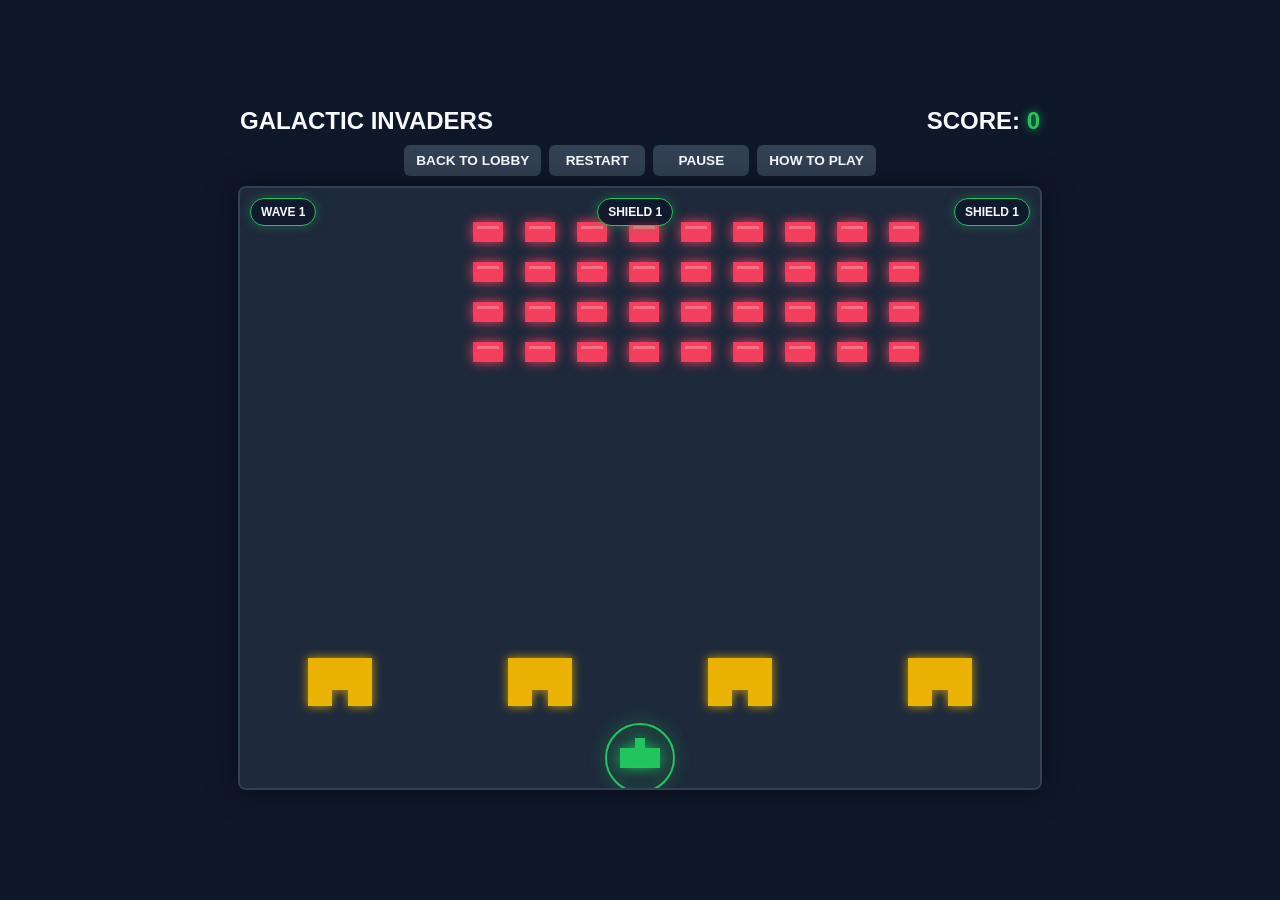
==== games/invaders/index.html @ ac122458 "Initial commit" ====
<!DOCTYPE html>
<html lang="en">
<head>
    <meta charset="UTF-8">
    <meta name="viewport" content="width=device-width, initial-scale=1.0">
    <title>Galactic Invaders</title>
    <link rel="stylesheet" href="../../src/styles/base.css">
    <link rel="stylesheet" href="../../src/styles/game-shell.css">
    <style>
        #score-display {
            color: #22c55e;
            text-shadow: 0 0 10px rgba(34, 197, 94, 0.8);
        }

        .invader-hud {
            position: absolute;
            top: 12px;
            left: 12px;
            right: 12px;
            display: flex;
            justify-content: space-between;
            align-items: flex-start;
            gap: 10px;
            pointer-events: none;
            z-index: 2;
        }

        .hud-pill,
        .powerup-badge {
            background: rgba(15, 23, 42, 0.82);
            border: 1px solid #22c55e;
            border-radius: 999px;
            color: #f8fafc;
            font-size: 0.75rem;
            font-weight: bold;
            padding: 6px 10px;
            text-transform: uppercase;
            box-shadow: 0 0 12px rgba(34, 197, 94, 0.35);
        }

        .powerup-stack {
            display: flex;
            justify-content: flex-end;
            flex-wrap: wrap;
            gap: 8px;
        }

        .powerup-badge.rapid { border-color: #06b6d4; box-shadow: 0 0 12px rgba(6, 182, 212, 0.35); }
        .powerup-badge.spread { border-color: #a855f7; box-shadow: 0 0 12px rgba(168, 85, 247, 0.35); }
        .powerup-badge.shield { border-color: #22c55e; box-shadow: 0 0 12px rgba(34, 197, 94, 0.35); }

        #wave-banner {
            position: absolute;
            inset: 0;
            display: none;
            align-items: center;
            justify-content: center;
            color: #f8fafc;
            font-size: 3rem;
            font-weight: bold;
            text-align: center;
            text-shadow: 0 0 24px #22c55e;
            background: rgba(15, 23, 42, 0.28);
            pointer-events: none;
            z-index: 3;
            white-space: pre-line;
        }

        #end-summary {
            color: #cbd5e1;
            line-height: 1.6;
            margin-bottom: 1rem;
            white-space: pre-line;
        }

        h2 { margin: 0 0 1rem 0; font-size: 2rem; }
    </style>
</head>
<body class="game-page">

    <div class="header">
        <span>GALACTIC INVADERS</span>
        <span>SCORE: <span id="score-display">0</span></span>
    </div>

    <div id="game-container">
        <canvas id="gameCanvas" width="800" height="600"></canvas>
        <div class="invader-hud">
            <div class="hud-pill">WAVE <span id="wave-display">1</span></div>
            <div class="hud-pill">SHIELD <span id="shield-display">0</span></div>
            <div id="powerup-indicators" class="powerup-stack"></div>
        </div>
        <div id="wave-banner"></div>
        
        <div id="overlay-screen">
            <h2 id="end-title">GAME OVER</h2>
            <div id="end-summary"></div>
            <button onclick="resetGame()">PLAY AGAIN</button>
            <button class="lobby-btn" onclick="window.location.href='../../index.html'">BACK TO LOBBY</button>
        </div>
    </div>

    <script src="../../src/arcade/storage.js"></script>
    <script src="../../src/arcade/controls.js"></script>
    <script>
const canvas = document.getElementById("gameCanvas");
const ctx = canvas.getContext("2d");
const scoreDisplay = document.getElementById("score-display");
const overlayScreen = document.getElementById("overlay-screen");
const endTitle = document.getElementById("end-title");
const endSummary = document.getElementById("end-summary");
const waveDisplay = document.getElementById("wave-display");
const shieldDisplay = document.getElementById("shield-display");
const waveBanner = document.getElementById("wave-banner");
const powerupIndicators = document.getElementById("powerup-indicators");

// Game State
let isGameOver = false;
let isPaused = false;
let isWaveTransition = false;
let score = 0;
let wave = 1;
let keys = {};
let animationId;
let waveTimer;
let moveDirection = 1;
let maxWaveReached = 1;
let playerShield = 0;
let lastShotTime = 0;
let ufo = null;
let nextUfoTime = 0;
let powerupUiSignature = "";

// Player Setup
const player = {
    w: 40, h: 20,
    x: canvas.width / 2 - 20,
    y: canvas.height - 40,
    speed: 5,
    color: "#22c55e"
};

// Bullet Setup
let bullets = [];
const bulletSpeed = 8;
let alienBullets = [];
let powerups = [];
let particles = [];
let floatingTexts = [];

// Alien Setup
let aliens = [];
let alienDx = 1.45;
let alienDy = 28;
const alienBulletSpeed = 5;

const enemyTypes = {
    basic: { label: "Basic", color: "#f43f5e", hp: 1, points: 10, speedMod: 1, fireMod: 1, w: 30, h: 20 },
    fast: { label: "Fast", color: "#06b6d4", hp: 1, points: 15, speedMod: 1.35, fireMod: 0.8, w: 26, h: 18 },
    heavy: { label: "Heavy", color: "#a855f7", hp: 3, points: 35, speedMod: 0.72, fireMod: 0.7, w: 34, h: 24 },
    shooter: { label: "Shooter", color: "#eab308", hp: 2, points: 25, speedMod: 0.95, fireMod: 3.0, w: 30, h: 20 }
};

const activePowerups = {
    rapid: 0,
    spread: 0,
    shield: 0
};

// Bunker Setup
let bunkers = [];

function initBunkers() {
    bunkers = [];
    const bunkerCount = 4;
    const cols = 8;
    const rows = 6;
    const blockSize = 8;
    const startY = canvas.height - 130;
    const gap = canvas.width / bunkerCount;

    for (let b = 0; b < bunkerCount; b++) {
        const startX = (b * gap) + (gap / 2) - ((cols * blockSize) / 2);
        for (let row = 0; row < rows; row++) {
            for (let col = 0; col < cols; col++) {
                if (row > 3 && col > 2 && col < 5) continue;
                bunkers.push({
                    x: startX + (col * blockSize),
                    y: startY + (row * blockSize),
                    w: blockSize, h: blockSize,
                    alive: true
                });
            }
        }
    }
}

function initWave() {
    aliens = [];
    bullets = [];
    alienBullets = [];
    powerups = [];
    ufo = null;
    moveDirection = 1;
    waveDisplay.innerText = wave;
    maxWaveReached = Math.max(maxWaveReached, wave);
    alienDx = 1.35 + wave * 0.22;
    alienDy = Math.min(42, 24 + wave * 2);

    const rows = Math.min(6, 4 + Math.floor(wave / 2));
    const cols = Math.min(12, 8 + wave);
    const spacingX = 52;
    const spacingY = 40;
    const startX = (canvas.width - ((cols - 1) * spacingX + 34)) / 2;

    for (let row = 0; row < rows; row++) {
        for (let col = 0; col < cols; col++) {
            const type = pickEnemyType(row, wave);
            const stats = enemyTypes[type];
            aliens.push({
                type,
                x: startX + col * spacingX,
                y: 34 + row * spacingY,
                w: stats.w,
                h: stats.h,
                hp: stats.hp,
                maxHp: stats.hp,
                alive: true
            });
        }
    }

    nextUfoTime = Date.now() + 8000 + Math.random() * 7000;
    showWaveBanner(`WAVE ${wave}`);
}

function pickEnemyType(row, currentWave) {
    if (currentWave >= 4 && row === 0 && Math.random() < 0.35) return "heavy";
    if (currentWave >= 3 && Math.random() < 0.16 + currentWave * 0.015) return "shooter";
    if (currentWave >= 2 && Math.random() < 0.18 + currentWave * 0.02) return "fast";
    if (currentWave >= 4 && Math.random() < 0.12) return "heavy";
    return "basic";
}

// Input Listeners
document.addEventListener('keydown', (e) => keys[e.code] = true);
document.addEventListener('keyup', (e) => keys[e.code] = false);

function isColliding(rect1, rect2) {
    return rect1.x < rect2.x + rect2.w &&
           rect1.x + rect1.w > rect2.x &&
           rect1.y < rect2.y + rect2.h &&
           rect1.y + rect1.h > rect2.y;
}

function update() {
    if (isGameOver || isPaused) return;

    updateEffects();
    updatePowerupTimers();

    if (isWaveTransition) return;

    // Move Player
    if (keys['ArrowLeft'] && player.x > 0) player.x -= player.speed;
    if (keys['ArrowRight'] && player.x < canvas.width - player.w) player.x += player.speed;

    // Fire Player Bullets
    if (keys['Space']) firePlayerShot();

    bullets.forEach(b => {
        b.x += b.vx || 0;
        b.y -= bulletSpeed;
    });
    bullets = bullets.filter(b => b.y > -20 && !b.markedForDeletion);

    updateAliens();
    updateUfo();
    updateAlienFire();
    updateEnemyBullets();
    updatePowerups();
    checkCollisions();
}

function firePlayerShot() {
    const now = Date.now();
    const currentFireRate = activePowerups.rapid > 0 ? 115 : 300;
    if (now - lastShotTime <= currentFireRate) return;

    const centerX = player.x + player.w / 2 - 2;
    bullets.push({ x: centerX, y: player.y, w: 4, h: 10, vx: 0, damage: 1 });

    if (activePowerups.spread > 0) {
        bullets.push({ x: centerX - 8, y: player.y + 4, w: 4, h: 10, vx: -2.3, damage: 1 });
        bullets.push({ x: centerX + 8, y: player.y + 4, w: 4, h: 10, vx: 2.3, damage: 1 });
    }

    lastShotTime = now;
}

function updateAliens() {
    let hitEdge = false;
    let bottomMostAlienY = 0;
    const aliveAliens = getAliveAliens();

    aliveAliens.forEach(a => {
        const stats = enemyTypes[a.type];
        a.x += alienDx * moveDirection * stats.speedMod;
        if (a.x <= 0 || a.x + a.w >= canvas.width) hitEdge = true;
        if (a.y > bottomMostAlienY) bottomMostAlienY = a.y;
    });

    if (aliveAliens.length === 0) {
        startWaveClear();
        return;
    }

    if (hitEdge) {
        moveDirection *= -1;
        aliveAliens.forEach(a => { a.y += alienDy; });
    }

    if (bottomMostAlienY + 24 >= player.y) {
        triggerEndScreen("EARTH FALLS", "#f43f5e");
    }
}

function updateAlienFire() {
    const aliveAliens = getAliveAliens();
    if (aliveAliens.length === 0) return;

    const baseChance = 0.00035 + wave * 0.00008;
    aliveAliens.forEach(a => {
        const stats = enemyTypes[a.type];
        if (Math.random() < baseChance * stats.fireMod) {
            alienBullets.push({
                x: a.x + a.w / 2 - 2,
                y: a.y + a.h,
                w: 4, h: 10,
                color: stats.color
            });
        }
    });
}

function updateEnemyBullets() {
    alienBullets.forEach(b => b.y += alienBulletSpeed + wave * 0.15);
    alienBullets = alienBullets.filter(b => b.y < canvas.height && !b.markedForDeletion);
}

function updateUfo() {
    const now = Date.now();
    if (!ufo && now > nextUfoTime) {
        const fromLeft = Math.random() > 0.5;
        ufo = {
            x: fromLeft ? -60 : canvas.width + 60,
            y: 52,
            w: 46,
            h: 18,
            vx: fromLeft ? 2.4 + wave * 0.15 : -2.4 - wave * 0.15,
            hp: 2 + Math.floor(wave / 3),
            points: 150 + wave * 25,
            color: "#f97316"
        };
    }

    if (!ufo) return;

    ufo.x += ufo.vx;
    if (ufo.x < -90 || ufo.x > canvas.width + 90) {
        ufo = null;
        nextUfoTime = now + 12000 + Math.random() * 9000;
    }
}

function checkCollisions() {
    bullets.forEach(b => {
        if (b.markedForDeletion) return;

        aliens.forEach(a => {
            if (!a.alive || b.markedForDeletion) return;
            if (isColliding(b, a)) {
                a.hp -= b.damage || 1;
                b.markedForDeletion = true;
                if (a.hp <= 0) destroyAlien(a);
                else addFloatingText(a.x + a.w / 2, a.y, "HIT", enemyTypes[a.type].color);
            }
        });

        if (ufo && !b.markedForDeletion && isColliding(b, ufo)) {
            ufo.hp -= b.damage || 1;
            b.markedForDeletion = true;
            if (ufo.hp <= 0) destroyUfo();
        }

        bunkers.forEach(bunker => {
            if (bunker.alive && !b.markedForDeletion && isColliding(b, bunker)) {
                bunker.alive = false;
                b.markedForDeletion = true;
            }
        });
    });

    alienBullets.forEach(b => {
        if (b.markedForDeletion) return;

        if (isColliding(b, player)) {
            b.markedForDeletion = true;
            if (playerShield > 0) {
                playerShield--;
                shieldDisplay.innerText = playerShield;
                activePowerups.shield = Math.max(activePowerups.shield, 120);
                addFloatingText(player.x + player.w / 2, player.y - 12, "SHIELD", "#22c55e");
                spawnParticles(player.x + player.w / 2, player.y, "#22c55e", 18);
                updatePowerupIndicators();
            } else {
                triggerEndScreen("SHIP DESTROYED", "#f43f5e");
            }
        }

        bunkers.forEach(bunker => {
            if (bunker.alive && !b.markedForDeletion && isColliding(b, bunker)) {
                bunker.alive = false;
                b.markedForDeletion = true;
            }
        });
    });

    aliens.forEach(a => {
        if (!a.alive) return;
        bunkers.forEach(bunker => {
            if (bunker.alive && isColliding(a, bunker)) bunker.alive = false;
        });
    });
}

function destroyAlien(alien) {
    alien.alive = false;
    const stats = enemyTypes[alien.type];
    const points = stats.points + (wave - 1) * 3;
    score += points;
    scoreDisplay.innerText = score;
    addFloatingText(alien.x + alien.w / 2, alien.y, `+${points}`, stats.color);
    spawnParticles(alien.x + alien.w / 2, alien.y + alien.h / 2, stats.color, alien.type === "heavy" ? 28 : 18);
    maybeDropPowerup(alien.x + alien.w / 2, alien.y + alien.h / 2);
}

function destroyUfo() {
    const points = ufo.points;
    score += points;
    scoreDisplay.innerText = score;
    addFloatingText(ufo.x + ufo.w / 2, ufo.y, `UFO +${points}`, ufo.color);
    spawnParticles(ufo.x + ufo.w / 2, ufo.y + ufo.h / 2, ufo.color, 34);
    maybeDropPowerup(ufo.x + ufo.w / 2, ufo.y + ufo.h / 2, true);
    ufo = null;
    nextUfoTime = Date.now() + 12000 + Math.random() * 8000;
}

function maybeDropPowerup(x, y, forceDrop) {
    if (!forceDrop && Math.random() > 0.16) return;
    const types = ["rapid", "spread", "shield", "bonus"];
    const type = types[Math.floor(Math.random() * types.length)];
    powerups.push({
        type,
        x: x - 12,
        y: y - 8,
        w: 24,
        h: 16,
        vy: 1.8,
        color: getPowerupColor(type)
    });
}

function activatePowerup(type) {
    if (type === "rapid") {
        activePowerups.rapid = 600;
        addFloatingText(player.x + player.w / 2, player.y - 18, "RAPID FIRE", "#06b6d4");
    } else if (type === "spread") {
        activePowerups.spread = 600;
        addFloatingText(player.x + player.w / 2, player.y - 18, "SPREAD SHOT", "#a855f7");
    } else if (type === "shield") {
        playerShield = Math.min(3, playerShield + 2);
        activePowerups.shield = 600;
        shieldDisplay.innerText = playerShield;
        addFloatingText(player.x + player.w / 2, player.y - 18, "SHIELD +2", "#22c55e");
    } else if (type === "bonus") {
        const bonus = 100 + wave * 20;
        score += bonus;
        scoreDisplay.innerText = score;
        addFloatingText(player.x + player.w / 2, player.y - 18, `BONUS +${bonus}`, "#eab308");
    }
    updatePowerupIndicators();
}

function updatePowerups() {
    powerups.forEach(p => p.y += p.vy);
    for (let i = powerups.length - 1; i >= 0; i--) {
        const p = powerups[i];
        if (isColliding(p, player)) {
            activatePowerup(p.type);
            powerups.splice(i, 1);
        } else if (p.y > canvas.height) {
            powerups.splice(i, 1);
        }
    }
}

function updatePowerupTimers() {
    Object.keys(activePowerups).forEach(key => {
        if (activePowerups[key] > 0) activePowerups[key]--;
    });
    updatePowerupIndicators();
}

function updatePowerupIndicators() {
    const badges = [];
    if (activePowerups.rapid > 0) badges.push({ type: "rapid", text: `Rapid ${Math.ceil(activePowerups.rapid / 60)}s` });
    if (activePowerups.spread > 0) badges.push({ type: "spread", text: `Spread ${Math.ceil(activePowerups.spread / 60)}s` });
    if (playerShield > 0 || activePowerups.shield > 0) badges.push({ type: "shield", text: `Shield ${playerShield}` });
    const signature = badges.map(b => `${b.type}:${b.text}`).join("|");
    if (signature === powerupUiSignature) return;

    powerupUiSignature = signature;
    powerupIndicators.replaceChildren();
    badges.forEach(badge => {
        const item = document.createElement("div");
        item.className = `powerup-badge ${badge.type}`;
        item.textContent = badge.text;
        powerupIndicators.appendChild(item);
    });
}

function startWaveClear() {
    if (isWaveTransition) return;
    isWaveTransition = true;
    bullets = [];
    alienBullets = [];
    powerups = [];
    ufo = null;
    const waveBonus = 250 + wave * 50;
    score += waveBonus;
    scoreDisplay.innerText = score;
    showWaveBanner(`WAVE ${wave} CLEAR\n+${waveBonus}`);
    clearTimeout(waveTimer);
    waveTimer = setTimeout(() => {
        wave++;
        isWaveTransition = false;
        initWave();
    }, 1800);
}

function showWaveBanner(text) {
    waveBanner.textContent = text;
    waveBanner.style.display = "flex";
    clearTimeout(waveTimer);
    waveTimer = setTimeout(() => {
        if (!isWaveTransition) waveBanner.style.display = "none";
    }, 1200);
}

function getAliveAliens() {
    return aliens.filter(a => a.alive);
}

function getPowerupColor(type) {
    if (type === "rapid") return "#06b6d4";
    if (type === "spread") return "#a855f7";
    if (type === "shield") return "#22c55e";
    return "#eab308";
}

function addFloatingText(x, y, text, color) {
    floatingTexts.push({ x, y, text, color, life: 56, vy: -0.7 });
}

function spawnParticles(x, y, color, count) {
    for (let i = 0; i < count; i++) {
        const angle = Math.random() * Math.PI * 2;
        const speed = 1 + Math.random() * 3.2;
        particles.push({
            x, y,
            vx: Math.cos(angle) * speed,
            vy: Math.sin(angle) * speed,
            radius: 2 + Math.random() * 2,
            color,
            life: 24 + Math.random() * 16
        });
    }
}

function updateEffects() {
    particles = particles.filter(p => p.life > 0);
    particles.forEach(p => {
        p.x += p.vx;
        p.y += p.vy;
        p.vy += 0.03;
        p.life--;
    });

    floatingTexts = floatingTexts.filter(t => t.life > 0);
    floatingTexts.forEach(t => {
        t.y += t.vy;
        t.life--;
    });
}

function draw() {
    ctx.fillStyle = '#1e293b';
    ctx.fillRect(0, 0, canvas.width, canvas.height);

    drawBunkers();
    drawPlayer();
    drawAliens();
    drawUfo();
    drawBullets();
    drawPowerups();
    drawParticles();
    drawFloatingTexts();

    ctx.shadowBlur = 0;
    ctx.globalAlpha = 1;
    ctx.textAlign = "start";
}

function drawBunkers() {
    ctx.shadowBlur = 10;
    ctx.shadowColor = "#eab308";
    ctx.fillStyle = "#eab308";
    bunkers.forEach(bunker => {
        if (bunker.alive) ctx.fillRect(bunker.x, bunker.y, bunker.w, bunker.h);
    });
}

function drawPlayer() {
    ctx.shadowBlur = 15;
    ctx.shadowColor = player.color;
    ctx.fillStyle = player.color;
    ctx.fillRect(player.x, player.y, player.w, player.h);
    ctx.fillRect(player.x + 15, player.y - 10, 10, 10);

    if (playerShield > 0) {
        ctx.strokeStyle = "#22c55e";
        ctx.lineWidth = 2;
        ctx.beginPath();
        ctx.arc(player.x + player.w / 2, player.y + player.h / 2, 34, 0, Math.PI * 2);
        ctx.stroke();
        ctx.lineWidth = 1;
    }
}

function drawAliens() {
    aliens.forEach(a => {
        if (!a.alive) return;
        const stats = enemyTypes[a.type];
        ctx.shadowBlur = 12;
        ctx.shadowColor = stats.color;
        ctx.fillStyle = stats.color;
        ctx.fillRect(a.x, a.y, a.w, a.h);
        ctx.fillStyle = "rgba(255,255,255,0.25)";
        ctx.fillRect(a.x + 4, a.y + 4, a.w - 8, 3);
        if (a.hp > 1) {
            ctx.fillStyle = "#f8fafc";
            ctx.fillRect(a.x, a.y - 6, (a.w * a.hp) / a.maxHp, 3);
        }
    });
}

function drawUfo() {
    if (!ufo) return;
    ctx.shadowBlur = 16;
    ctx.shadowColor = ufo.color;
    ctx.fillStyle = ufo.color;
    ctx.fillRect(ufo.x, ufo.y, ufo.w, ufo.h);
    ctx.fillStyle = "#f8fafc";
    ctx.fillRect(ufo.x + 10, ufo.y + 5, ufo.w - 20, 3);
}

function drawBullets() {
    ctx.shadowBlur = 10;
    ctx.shadowColor = "#06b6d4";
    ctx.fillStyle = "#06b6d4";
    bullets.forEach(b => ctx.fillRect(b.x, b.y, b.w, b.h));

    alienBullets.forEach(b => {
        ctx.shadowColor = b.color || "#f97316";
        ctx.fillStyle = b.color || "#f97316";
        ctx.fillRect(b.x, b.y, b.w, b.h);
    });
}

function drawPowerups() {
    powerups.forEach(p => {
        ctx.shadowBlur = 14;
        ctx.shadowColor = p.color;
        ctx.fillStyle = p.color;
        ctx.fillRect(p.x, p.y, p.w, p.h);
        ctx.fillStyle = "#0f172a";
        ctx.font = "bold 11px Segoe UI";
        ctx.textAlign = "center";
        ctx.fillText(p.type === "rapid" ? "R" : p.type === "spread" ? "S" : p.type === "shield" ? "+" : "$", p.x + p.w / 2, p.y + 12);
    });
}

function drawParticles() {
    particles.forEach(p => {
        ctx.globalAlpha = Math.max(0, p.life / 40);
        ctx.shadowBlur = 8;
        ctx.shadowColor = p.color;
        ctx.fillStyle = p.color;
        ctx.beginPath();
        ctx.arc(p.x, p.y, p.radius, 0, Math.PI * 2);
        ctx.fill();
    });
    ctx.globalAlpha = 1;
}

function drawFloatingTexts() {
    floatingTexts.forEach(t => {
        ctx.globalAlpha = Math.max(0, t.life / 56);
        ctx.shadowBlur = 8;
        ctx.shadowColor = t.color;
        ctx.fillStyle = t.color;
        ctx.font = "bold 17px Segoe UI";
        ctx.textAlign = "center";
        ctx.fillText(t.text, t.x, t.y);
    });
    ctx.globalAlpha = 1;
}

function gameLoop() {
    update();
    draw();
    if (!isGameOver) {
        animationId = requestAnimationFrame(gameLoop);
    }
}

function triggerEndScreen(msg, color) {
    if (isGameOver) return;
    isGameOver = true;
    isPaused = false;
    clearTimeout(waveTimer);
    waveBanner.style.display = "none";
    const bestScore = window.ArcadeStorage.setHighScore("invaders", score);
    endTitle.innerText = msg;
    endTitle.style.color = color;
    endTitle.style.textShadow = `0 0 10px ${color}`;
    overlayScreen.style.borderColor = color;
    overlayScreen.style.boxShadow = `0 0 24px ${color}80`;
    endSummary.textContent = `Score: ${score}\nBest: ${bestScore}\nWave Reached: ${maxWaveReached}\nShield: ${playerShield}`;
    overlayScreen.style.display = "block";
}

function resetGame() {
    if (animationId) cancelAnimationFrame(animationId);
    clearTimeout(waveTimer);
    isGameOver = false;
    isPaused = false;
    isWaveTransition = false;
    keys = {};
    lastShotTime = 0;
    score = 0;
    wave = 1;
    maxWaveReached = 1;
    scoreDisplay.innerText = score;
    player.x = canvas.width / 2 - 20;
    playerShield = 1;
    shieldDisplay.innerText = playerShield;
    bullets = [];
    alienBullets = [];
    powerups = [];
    particles = [];
    floatingTexts = [];
    activePowerups.rapid = 0;
    activePowerups.spread = 0;
    activePowerups.shield = 0;
    powerupUiSignature = "";
    powerupIndicators.replaceChildren();
    waveBanner.style.display = "none";
    overlayScreen.style.display = "none";
    initBunkers();
    initWave();
    gameLoop();
}

window.ArcadeControls.init({
    instructions: [
        "Move with Left and Right arrows.",
        "Hold Space to fire. Rapid Fire and Spread Shot upgrade your blasters.",
        "Basic, Fast, Heavy, and Shooter invaders behave differently.",
        "Clear each wave to advance. UFOs are worth bonus points.",
        "Catch falling powerups and protect your bunkers.",
        "Esc pauses, R restarts, H opens this panel."
    ],
    onRestart: resetGame,
    isPaused: () => isPaused,
    onPauseToggle: () => {
        if (isGameOver) return false;
        isPaused = !isPaused;
        return isPaused;
    }
});

// Start Game
resetGame();
    </script>
</body>
</html>
---- src/styles/base.css ----
:root {
    --bg-color: #0f172a;
    --panel-bg: #1e293b;
    --card-bg: #1e293b;
    --panel-border: #334155;
    --text-main: #f8fafc;
    --text-muted: #94a3b8;
    --accent-glow: #06b6d4;
    --accent-danger: #f43f5e;
    --accent-success: #22c55e;
    --accent-warning: #eab308;
    --accent-purple: #a855f7;
}

* {
    box-sizing: border-box;
}

body {
    margin: 0;
    font-family: 'Segoe UI', Tahoma, Geneva, Verdana, sans-serif;
    background-color: var(--bg-color);
    color: var(--text-main);
}

button {
    font-family: inherit;
}
---- src/styles/game-shell.css ----
body.game-page {
    display: flex;
    flex-direction: column;
    align-items: center;
    justify-content: center;
    height: 100vh;
    overflow: hidden;
}

.game-page .header {
    display: flex;
    justify-content: space-between;
    width: 800px;
    margin-bottom: 10px;
    font-size: 1.5rem;
    font-weight: bold;
}

.arcade-controls {
    display: flex;
    flex-wrap: wrap;
    justify-content: center;
    gap: 8px;
    width: 800px;
    margin-bottom: 10px;
}

.game-page .arcade-control-btn {
    display: inline-block;
    width: auto;
    min-width: 96px;
    margin: 0;
    padding: 8px 12px;
    background-color: var(--panel-border);
    color: var(--text-main);
    font-size: 0.85rem;
    text-transform: uppercase;
    letter-spacing: 0;
}

.game-page .arcade-control-btn:hover {
    background-color: var(--accent-glow);
    color: var(--bg-color);
}

.game-page .arcade-help-modal {
    position: fixed;
    inset: 0;
    z-index: 100;
    display: none;
    align-items: center;
    justify-content: center;
    padding: 20px;
    background: rgba(15, 23, 42, 0.78);
}

.game-page .arcade-help-panel {
    width: min(460px, 100%);
    background: rgba(15, 23, 42, 0.96);
    border: 2px solid var(--accent-glow);
    border-radius: 12px;
    box-shadow: 0 0 25px rgba(6, 182, 212, 0.35);
    padding: 1.5rem;
    text-align: left;
}

.game-page .arcade-help-panel h2 {
    color: var(--accent-glow);
    text-align: center;
}

.game-page .arcade-help-panel ul {
    margin: 0 0 1.25rem;
    padding-left: 1.2rem;
    color: #cbd5e1;
    line-height: 1.6;
}

.game-page .arcade-help-panel button {
    margin-bottom: 0;
}

.game-page #game-container {
    position: relative;
}

.game-page canvas {
    background-color: var(--panel-bg);
    border: 2px solid var(--panel-border);
    border-radius: 8px;
    box-shadow: 0 0 30px rgba(0, 0, 0, 0.5);
}

.game-page #overlay-screen,
.game-page #game-over,
.game-page #win-screen,
.game-page .screen-overlay {
    position: absolute;
    top: 50%;
    left: 50%;
    transform: translate(-50%, -50%);
    background: rgba(15, 23, 42, 0.9);
    padding: 2rem;
    border-radius: 12px;
    text-align: center;
    display: none;
}

.game-page #overlay-screen,
.game-page #game-over {
    border: 2px solid var(--accent-danger);
    box-shadow: 0 0 20px rgba(244, 63, 94, 0.4);
}

.game-page #win-screen {
    border: 2px solid var(--text-main);
    box-shadow: 0 0 20px rgba(248, 250, 252, 0.3);
}

.game-page h2 {
    margin: 0 0 1rem 0;
}

.game-page button {
    background-color: var(--accent-glow);
    color: var(--bg-color);
    border: none;
    padding: 10px 20px;
    font-size: 1rem;
    font-weight: bold;
    border-radius: 6px;
    cursor: pointer;
    transition: all 0.2s;
    display: block;
    width: 100%;
    margin-bottom: 10px;
}

.game-page button:hover {
    background-color: var(--text-main);
    box-shadow: 0 0 15px var(--accent-glow);
}

.game-page .lobby-btn {
    background-color: var(--panel-border);
    color: var(--text-main);
}
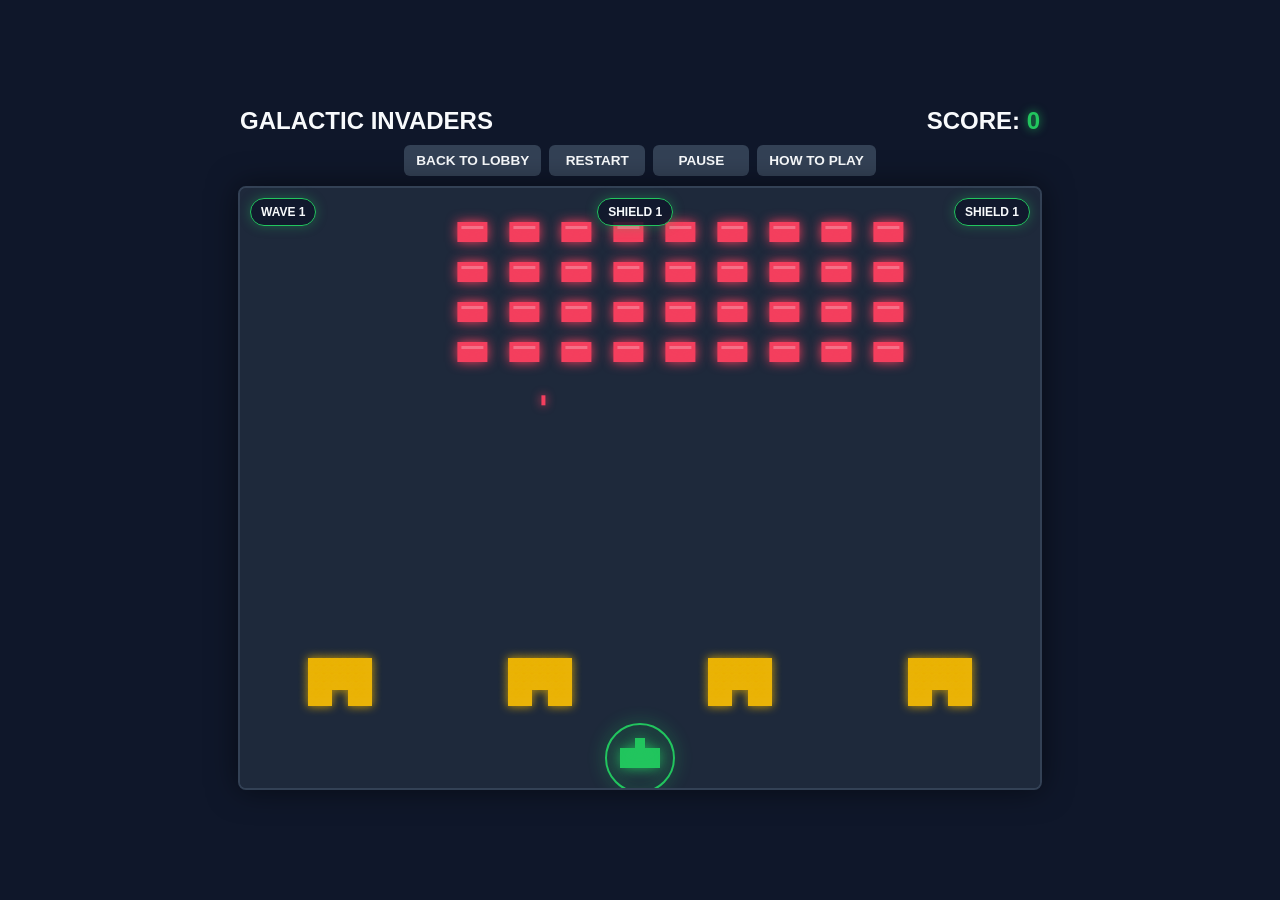
==== commit 7a0dc314: "2" ====
--- a/games/invaders/index.html
+++ b/games/invaders/index.html
@@ -6,6 +6,7 @@
     <title>Galactic Invaders</title>
     <link rel="stylesheet" href="../../src/styles/base.css">
     <link rel="stylesheet" href="../../src/styles/game-shell.css">
+    <link rel="stylesheet" href="../../src/styles/mobile-controls.css">
     <style>
         #score-display {
             color: #22c55e;
@@ -102,6 +103,7 @@
 
     <script src="../../src/arcade/storage.js"></script>
     <script src="../../src/arcade/controls.js"></script>
+    <script src="../../src/arcade/mobileControls.js"></script>
     <script>
 const canvas = document.getElementById("gameCanvas");
 const ctx = canvas.getContext("2d");
@@ -801,6 +803,15 @@
     }
 });
 
+window.ArcadeMobileControls.createActionButtons({
+    buttons: [
+        { label: "<", code: "ArrowLeft", ariaLabel: "Move left" },
+        { label: "FIRE", code: "Space", className: "fire", ariaLabel: "Fire" },
+        { label: ">", code: "ArrowRight", ariaLabel: "Move right" }
+    ],
+    shouldHide: () => isGameOver || overlayScreen.style.display === "block"
+});
+
 // Start Game
 resetGame();
     </script>
--- a/src/styles/mobile-controls.css
+++ b/src/styles/mobile-controls.css
@@ -0,0 +1,163 @@
+html {
+    touch-action: manipulation;
+}
+
+.mobile-touch-surface {
+    touch-action: none;
+}
+
+.mobile-controls {
+    position: fixed;
+    z-index: 80;
+    display: none;
+    gap: 12px;
+    pointer-events: auto;
+    user-select: none;
+    -webkit-user-select: none;
+    -webkit-tap-highlight-color: transparent;
+}
+
+.mobile-controls.is-hidden {
+    display: none !important;
+}
+
+.mobile-control-btn,
+.game-page .mobile-control-btn {
+    width: 72px;
+    height: 72px;
+    margin: 0;
+    border: 2px solid rgba(248, 250, 252, 0.65);
+    border-radius: 18px;
+    background: rgba(15, 23, 42, 0.82);
+    color: #f8fafc;
+    box-shadow: 0 0 18px rgba(6, 182, 212, 0.28);
+    font-size: 1.7rem;
+    font-weight: 900;
+    line-height: 1;
+    touch-action: none;
+}
+
+.mobile-control-btn.is-pressed,
+.mobile-control-btn:active,
+.game-page .mobile-control-btn.is-pressed,
+.game-page .mobile-control-btn:active {
+    background: #06b6d4;
+    color: #0f172a;
+    transform: scale(0.96);
+}
+
+.mobile-dpad-wrap {
+    left: max(16px, env(safe-area-inset-left));
+    bottom: max(16px, env(safe-area-inset-bottom));
+}
+
+.mobile-dpad {
+    display: grid;
+    grid-template-columns: repeat(3, 72px);
+    grid-template-rows: repeat(3, 72px);
+    gap: 8px;
+}
+
+.mobile-dpad .up { grid-column: 2; grid-row: 1; }
+.mobile-dpad .left { grid-column: 1; grid-row: 2; }
+.mobile-dpad .right { grid-column: 3; grid-row: 2; }
+.mobile-dpad .down { grid-column: 2; grid-row: 3; }
+
+.mobile-actions-wrap {
+    right: max(16px, env(safe-area-inset-right));
+    bottom: max(18px, env(safe-area-inset-bottom));
+    align-items: flex-end;
+}
+
+.mobile-actions-wrap .mobile-control-btn,
+.game-page .mobile-actions-wrap .mobile-control-btn {
+    min-width: 84px;
+    width: 84px;
+}
+
+.mobile-joystick-wrap {
+    left: max(18px, env(safe-area-inset-left));
+    bottom: max(18px, env(safe-area-inset-bottom));
+}
+
+.mobile-joystick {
+    position: relative;
+    width: 142px;
+    height: 142px;
+    border: 2px solid rgba(248, 250, 252, 0.55);
+    border-radius: 50%;
+    background: rgba(15, 23, 42, 0.62);
+    box-shadow: 0 0 22px rgba(6, 182, 212, 0.25);
+    touch-action: none;
+}
+
+.mobile-joystick-knob {
+    position: absolute;
+    left: 50%;
+    top: 50%;
+    width: 62px;
+    height: 62px;
+    border-radius: 50%;
+    background: #06b6d4;
+    box-shadow: 0 0 18px rgba(6, 182, 212, 0.7);
+    transform: translate(-50%, -50%);
+}
+
+@media (pointer: coarse), (hover: none), (max-width: 900px) {
+    body.game-page {
+        min-height: 100svh;
+        height: 100svh;
+        overscroll-behavior: none;
+    }
+
+    .mobile-controls {
+        display: flex;
+    }
+
+    .game-page .header,
+    .arcade-controls,
+    .game-page #xp-bar-container {
+        width: min(96vw, 800px);
+    }
+
+    .game-page #game-container {
+        max-width: 96vw;
+        max-height: 58svh;
+    }
+
+    .game-page canvas {
+        max-width: 96vw;
+        max-height: 58svh;
+        object-fit: contain;
+    }
+
+    .game-page .arcade-control-btn {
+        min-height: 44px;
+        min-width: 112px;
+    }
+}
+
+@media (orientation: landscape) and (max-height: 520px) {
+    .mobile-control-btn {
+        width: 58px;
+        height: 58px;
+        border-radius: 15px;
+        font-size: 1.35rem;
+    }
+
+    .mobile-dpad {
+        grid-template-columns: repeat(3, 58px);
+        grid-template-rows: repeat(3, 58px);
+        gap: 6px;
+    }
+
+    .mobile-joystick {
+        width: 116px;
+        height: 116px;
+    }
+
+    .mobile-joystick-knob {
+        width: 52px;
+        height: 52px;
+    }
+}
